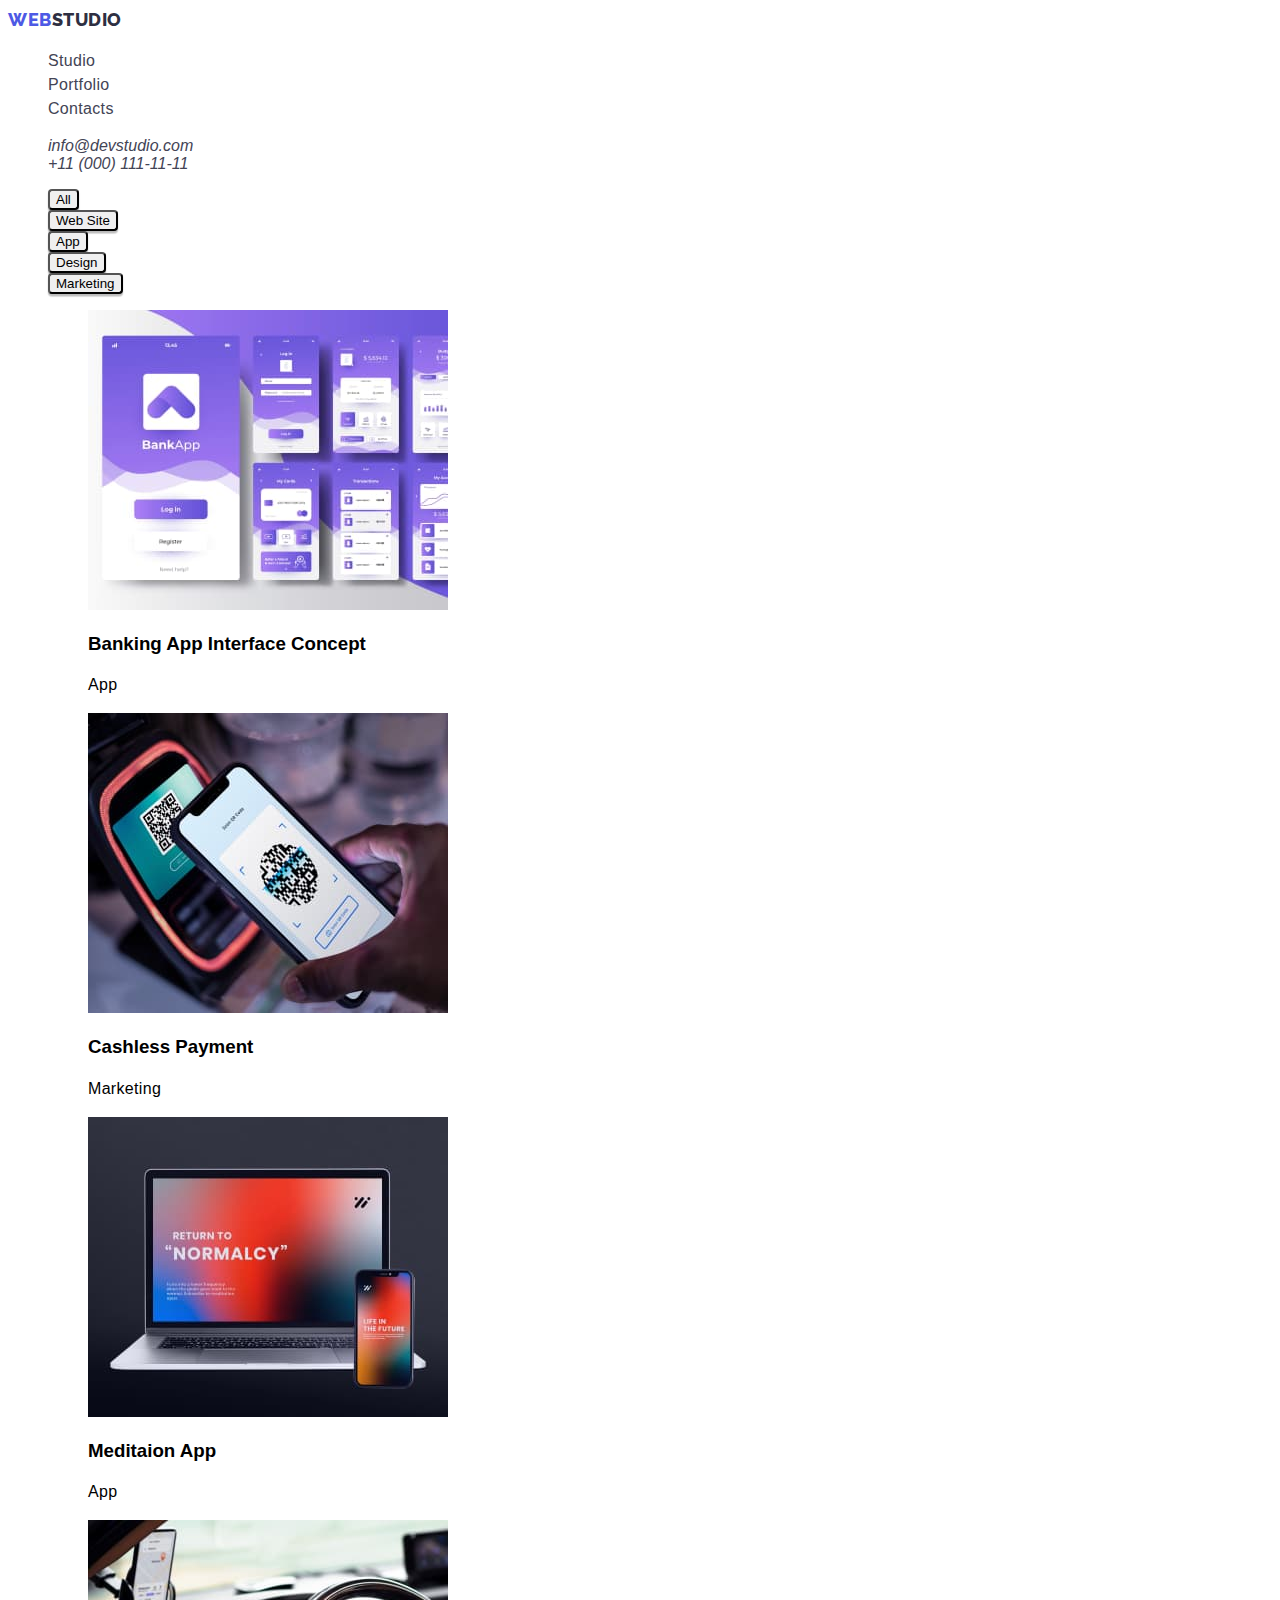
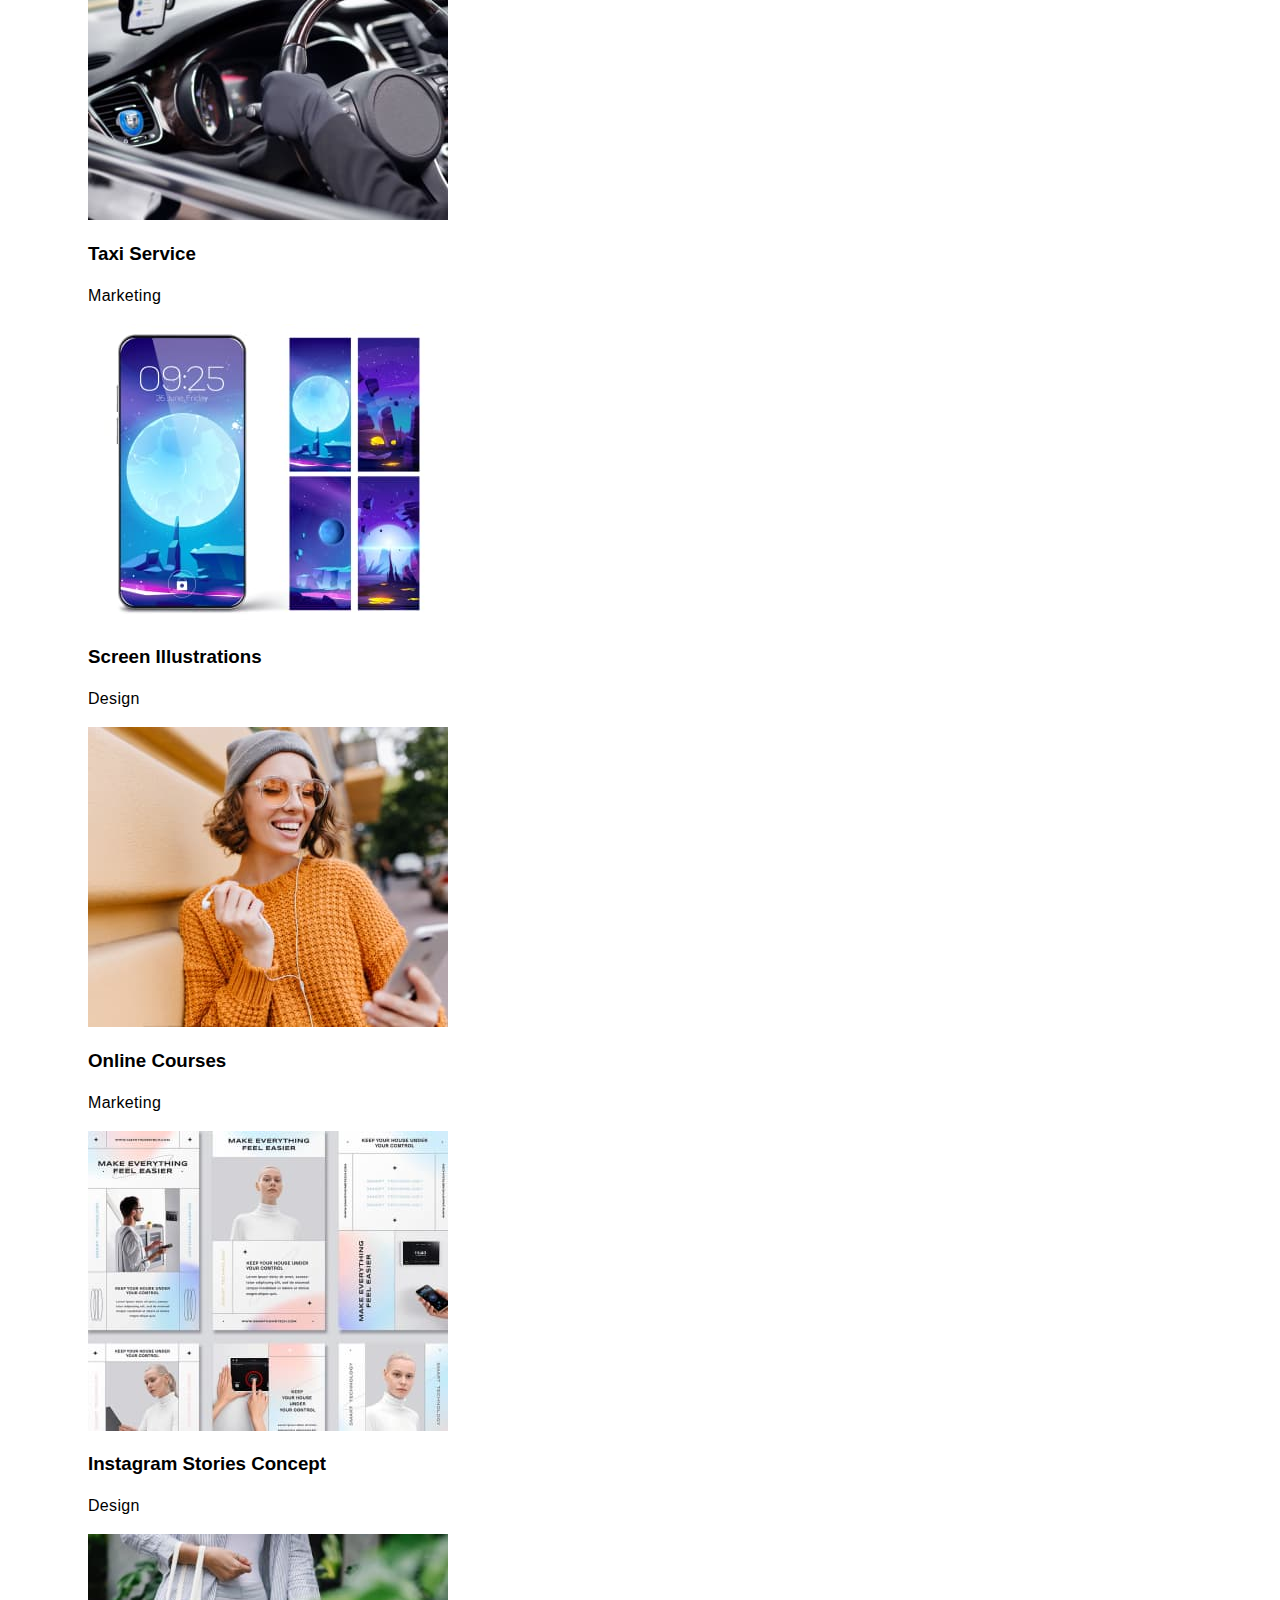
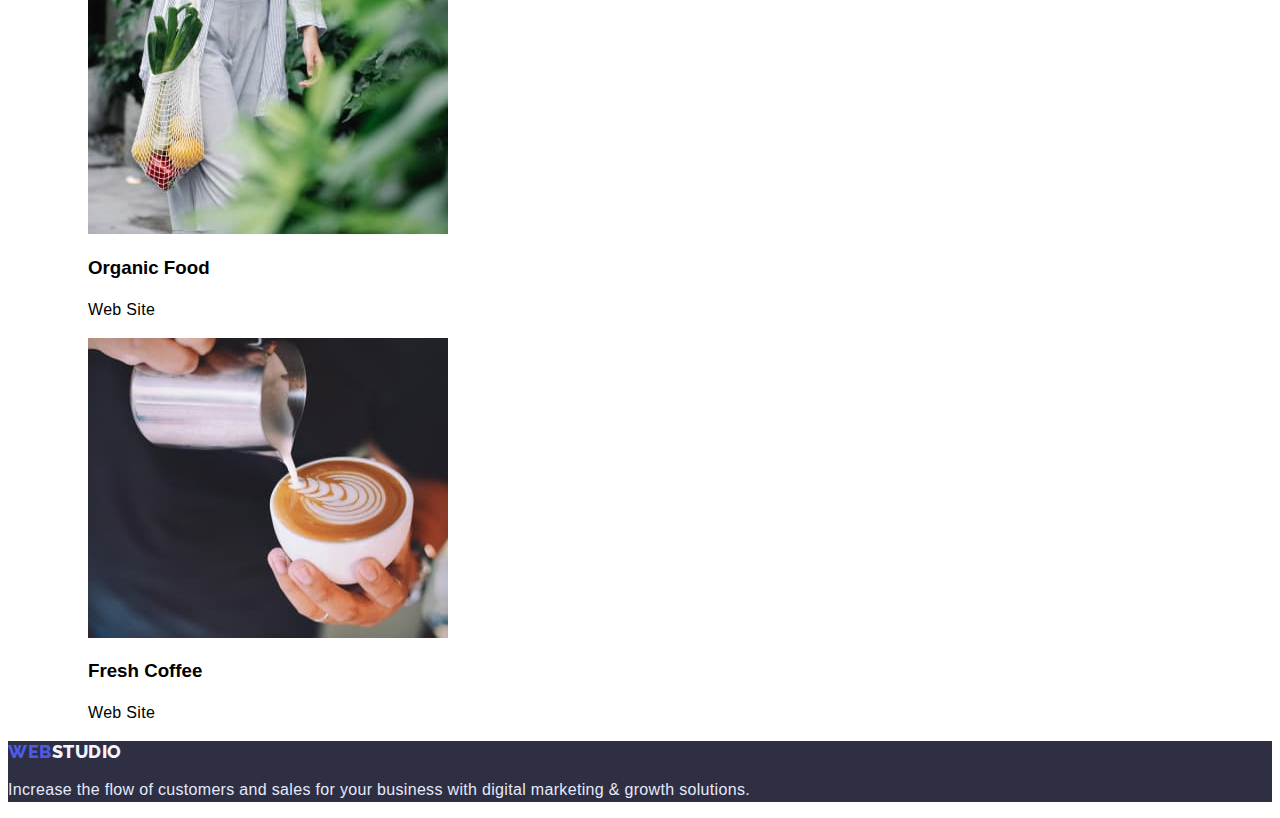
==== portfolio.html @ 7543c97e "css header+ footer (text)" ====
<!DOCTYPE html>
<html lang="en">
<head>
    <meta charset="UTF-8">
    <meta http-equiv="X-UA-Compatible" content="IE=edge">
    <meta name="viewport" content="width=device-width, initial-scale=1.0">
    <title>Portfolio</title>
    <link rel="stylesheet" href="./css/styles.css">
    <!--Fonts-->
    <link rel="preconnect" href="https://fonts.googleapis.com">
    <link rel="preconnect" href="https://fonts.gstatic.com" crossorigin>
    <link href="https://fonts.googleapis.com/css2?family=Raleway:wght@400;500;700;800;900&display=swap" rel="stylesheet">
</head>
<body>
    <!--Header-->
    <header class="header">
        <nav class="header-nav">
            <a href="./index.html" class="maintitle">WEB<span class="header-color">STUDIO</span></a>
            <ul class="header-pages">
                <li><a href="./index.html" class="header-page">Studio</a></li>
                <li><a href="./portfolio.html" class="header-page">Portfolio</a></li>
                <li><a href="" class="header-page">Contacts</a></li>
            </ul>
        </nav>
        <address class="header-contacts">
            <ul contacts-list>
                <li><a href="mailto:info@devstudio.com" class="contacts-item">info@devstudio.com</a></li>
                <li><a href="tel:+110001111111" class="contacts-item">+11 (000) 111-11-11</a></li>
            </ul>
        </address>
    </header>
    <!--Portfolio main page-->
    <main>
        <!--Categories list section-->
        <section class="categories-section">
            <h2 hidden>Categories</h2>
            <ul class="ctg-list">
                <li class="ctg-list-item"><button type="button" class="ctg-btn">All</button></li>
                <li class="ctg-list-item"><button type="button" class="ctg-btn">Web Site</button></li>
                <li class="ctg-list-item"><button type="button" class="ctg-btn">App</button></li>
                <li class="ctg-list-item"><button type="button" class="ctg-btn">Design</button></li>
                <li class="ctg-list-item"><button type="button" class="ctg-btn">Marketing</button></li>
            </ul>
        </section>
        <!--Catalog section-->
        <section class="ctl-section">
            <h2 hidden class="subtitle">List of cards in portfolio</h2>
            <ul class="ctl-list">
                <li class="ctl-item">
                    <ul class="ctl-wrapper-list">
                        <li class="ctl-wrapper">
                            <img src="./images/portfolio/img1.jpg" alt="Banking App Interface Concept" width="360" height="300">
                            <h3 class="ctl-title">Banking App Interface Concept</h3>
                            <p class="ctl-category">App</p>
                        </li>
                        <li class="ctl-wrapper">
                            <img src="./images/portfolio/img2.jpg" alt="Cashless Payment" width="360" height="300">
                            <h3 class="ctl-title">Cashless Payment</h3>
                            <p class="ctl-category">Marketing</p>
                        </li>
                        <li class="ctl-wrapper">
                            <img src="./images/portfolio/img3.jpg" alt="Meditaion App" width="360" height="300">
                            <h3 class="ctl-title">Meditaion App</h3>
                            <p class="ctl-category">App</p>
                        </li>
                    </ul>
                </li>
                <li class="ctl-item">
                    <ul class="ctl-wrapper-list">
                        <li class="ctl-wrapper">
                            <img src="./images/portfolio/img4.jpg" alt="Taxi Service" width="360" height="300">
                            <h3 class="ctl-title">Taxi Service</h3>
                            <p class="ctl-category">Marketing</p>
                        </li>
                        <li class="ctl-wrapper">
                            <img src="./images/portfolio/img5.jpg" alt="Screen Illustrations" width="360" height="300">
                            <h3 class="ctl-title">Screen Illustrations</h3>
                            <p class="ctl-category">Design</p>
                        </li>
                        <li class="ctl-wrapper">
                            <img src="./images/portfolio/img6.jpg" alt="Online Courses" width="360" height="300">
                            <h3 class="ctl-title">Online Courses</h3>
                            <p class="ctl-category">Marketing</p>
                        </li>
                    </ul>
                </li>
                <li class="ctl-item">
                    <ul class="ctl-wrapper-list">
                        <li class="ctl-wrapper">
                            <img src="./images/portfolio/img7.jpg" alt="Instagram Stories Concept" width="360" height="300">
                            <h3 class="ctl-title">Instagram Stories Concept</h3>
                            <p class="ctl-category">Design</p>
                        </li>
                        <li class="ctl-wrapper">
                            <img src="./images/portfolio/img8.jpg" alt="Organic Food" width="360" height="300">
                            <h3 class="ctl-title">Organic Food</h3>
                            <p class="ctl-category">Web Site</p>
                        </li>
                        <li class="ctl-wrapper">
                            <img src="./images/portfolio/img9.jpg" alt="Fresh Coffee" width="360" height="300">
                            <h3 class="ctl-title">Fresh Coffee</h3>
                            <p class="ctl-category">Web Site</p>
                        </li>
                    </ul>
                </li>
            </ul>
        </section>
    </main>
    <!--Footer-->
    <footer class="footer">
        <a href="./index.html" class="footer-title">WEB<span class="footer-color">STUDIO</span></a>
        <p class="footer-desc">Increase the flow of customers and sales for your business with digital marketing & growth solutions.</p>
    </footer>
</body>
</html>
---- css/styles.css ----
:root {
    /* Font */
    --main-font: 'Roboto', sans-serif;
    --title-font: 'Raleway', sans-serif;

    /* Text colors  */
    --text-navyblue: #2E2F42;
    --text-slate: #434455;
    --activate-iris: #4D5AE5;
    --pressed-ocean: #404BBF;
    --success-green-100: rgb(49, 208, 170);
    --success-green-75: rgb(49, 208, 170, 0.75);
    --success-green-50: rgb(49, 208, 170, 0.5);
    --success-green-10: rgba(49, 208, 170, 0.102);
    --light-slate: #8E8F99;
    --accent: #E7E9FC;
    --navyblue-modal: rgb(46, 47, 66, 0.4);


    /* Background colors */
    --bg-light-cloud: #F4F4FD;
    --bg-hero-gray: rgba(46, 47, 66, 0.7);
}

/* Base styles */
body{
font-family: var(--main-font);
}
ul{
    list-style: none;
}
p{
    font-size: 16px;
    line-height: 1.5;
    letter-spacing: 0.02em;
}
a{
    text-decoration: none;
    color: #434455;
}
a:hover,a:focus{
    color: #404BBF;
}
button{
    box-shadow: 0px 3px 1px rgba(0, 0, 0, 0.1), 0px 2px 1px rgba(0, 0, 0, 0.08), 0px 2px 2px rgba(0, 0, 0, 0.12);
    border-radius: 4px;
    
    cursor: pointer;
}
button:hover,button:focus{
    background: #404BBF;
}
/*Header*/
.header{

}
.header-nav {
    font-size: 16px;
    line-height: 1.5;
    letter-spacing: 0.02em;

    color: var(--text-navyblue);
}

.maintitle,.maintitle:hover, .maintitle:active {
    font-family: var(--title-font);
    font-weight: 800;
    font-size: 18px;
    line-height: calc(24 / 18);

    align-items: center;
    letter-spacing: 0.03em;

    color: var(--activate-iris);
}

.header-color {
    color: var(--text-navyblue);
}

.header-pages {
    font-weight: 500;
}

.header-page {}

.header-contacts {
    font-weight: 400;

    color: var(--text-slate);
}

.contacts-item {}
/*Footer*/
.footer {
    background-color: var(--text-navyblue);
}

.footer-title, .footer-title:hover, .footer-title:active {
    font-family: var(--title-font);
    font-weight: 800;
    font-size: 18px;
    line-height: calc(21 / 18);

    align-items: center;
    letter-spacing: 0.03em;

    color: var(--activate-iris)
}

.footer-color {
    color: var(--bg-light-cloud);
}

.footer-desc {
    color: var(--accent);
}
/*Portfolio*/
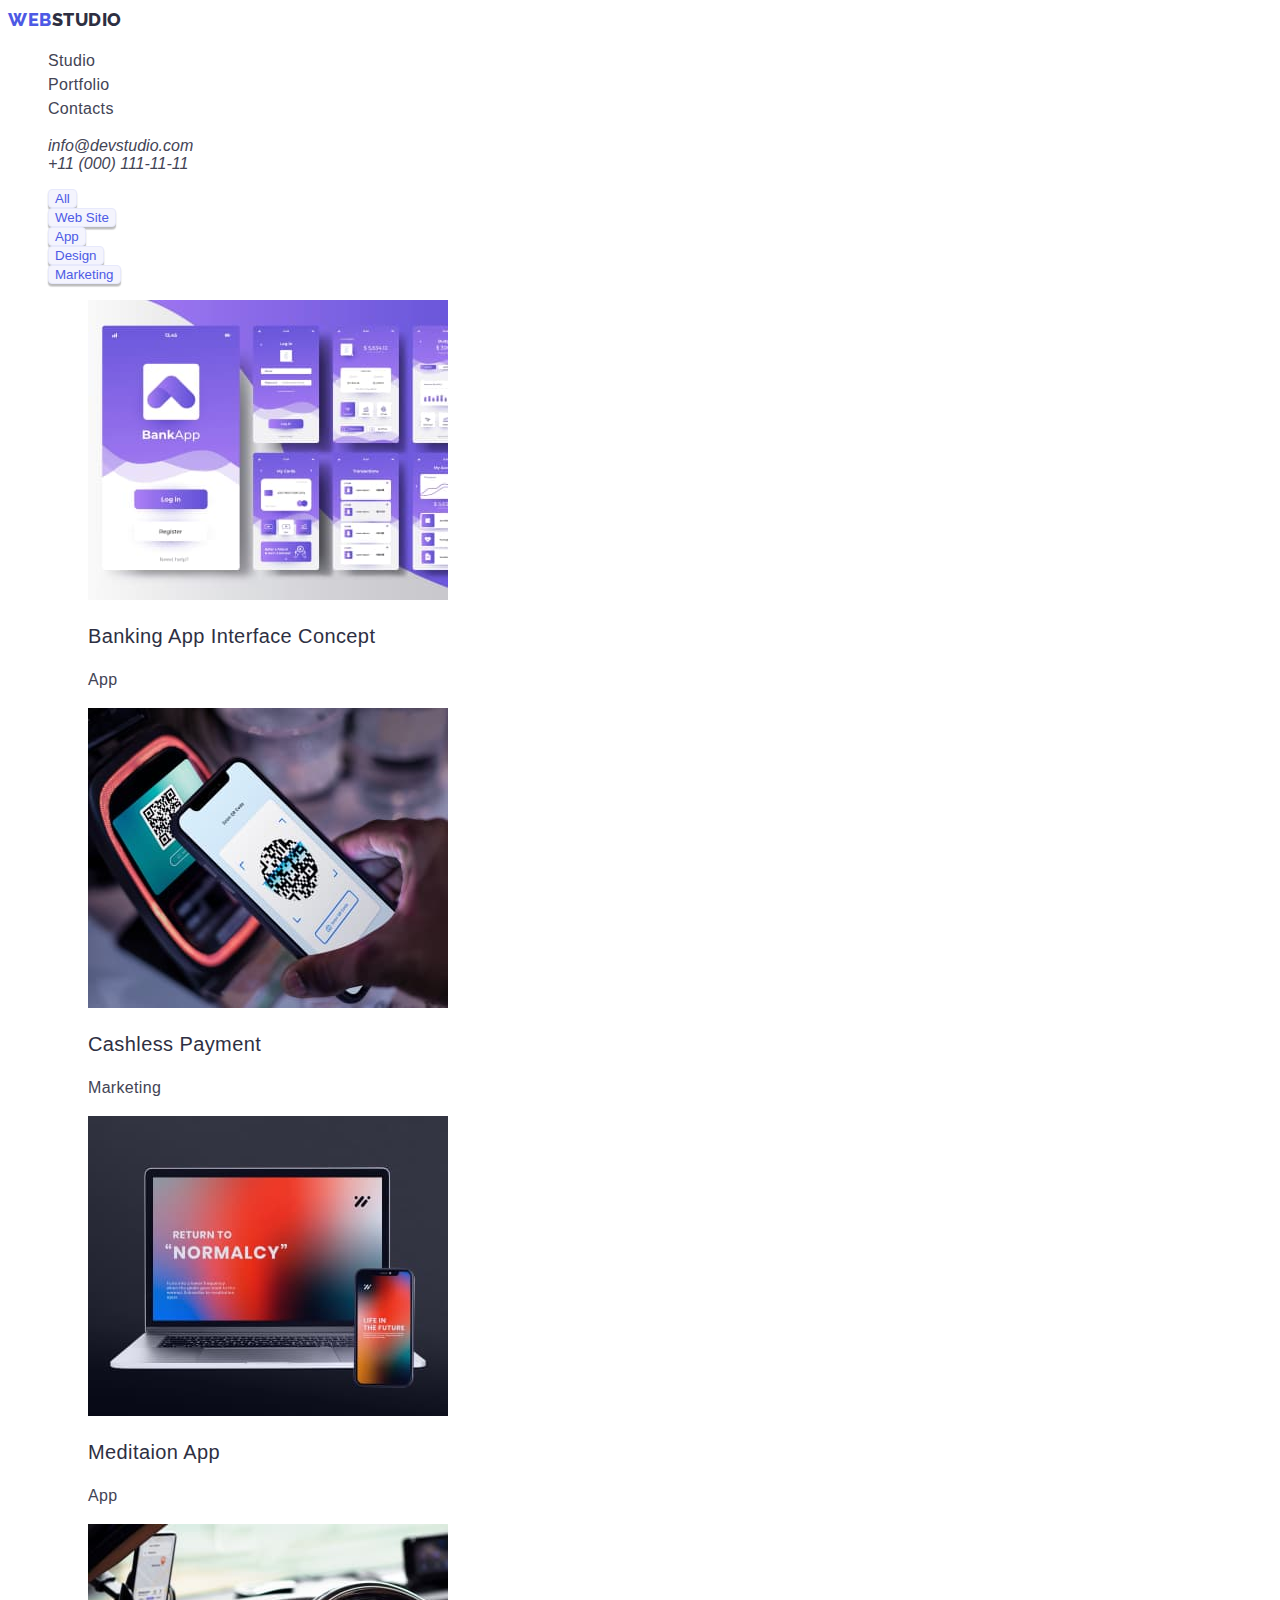
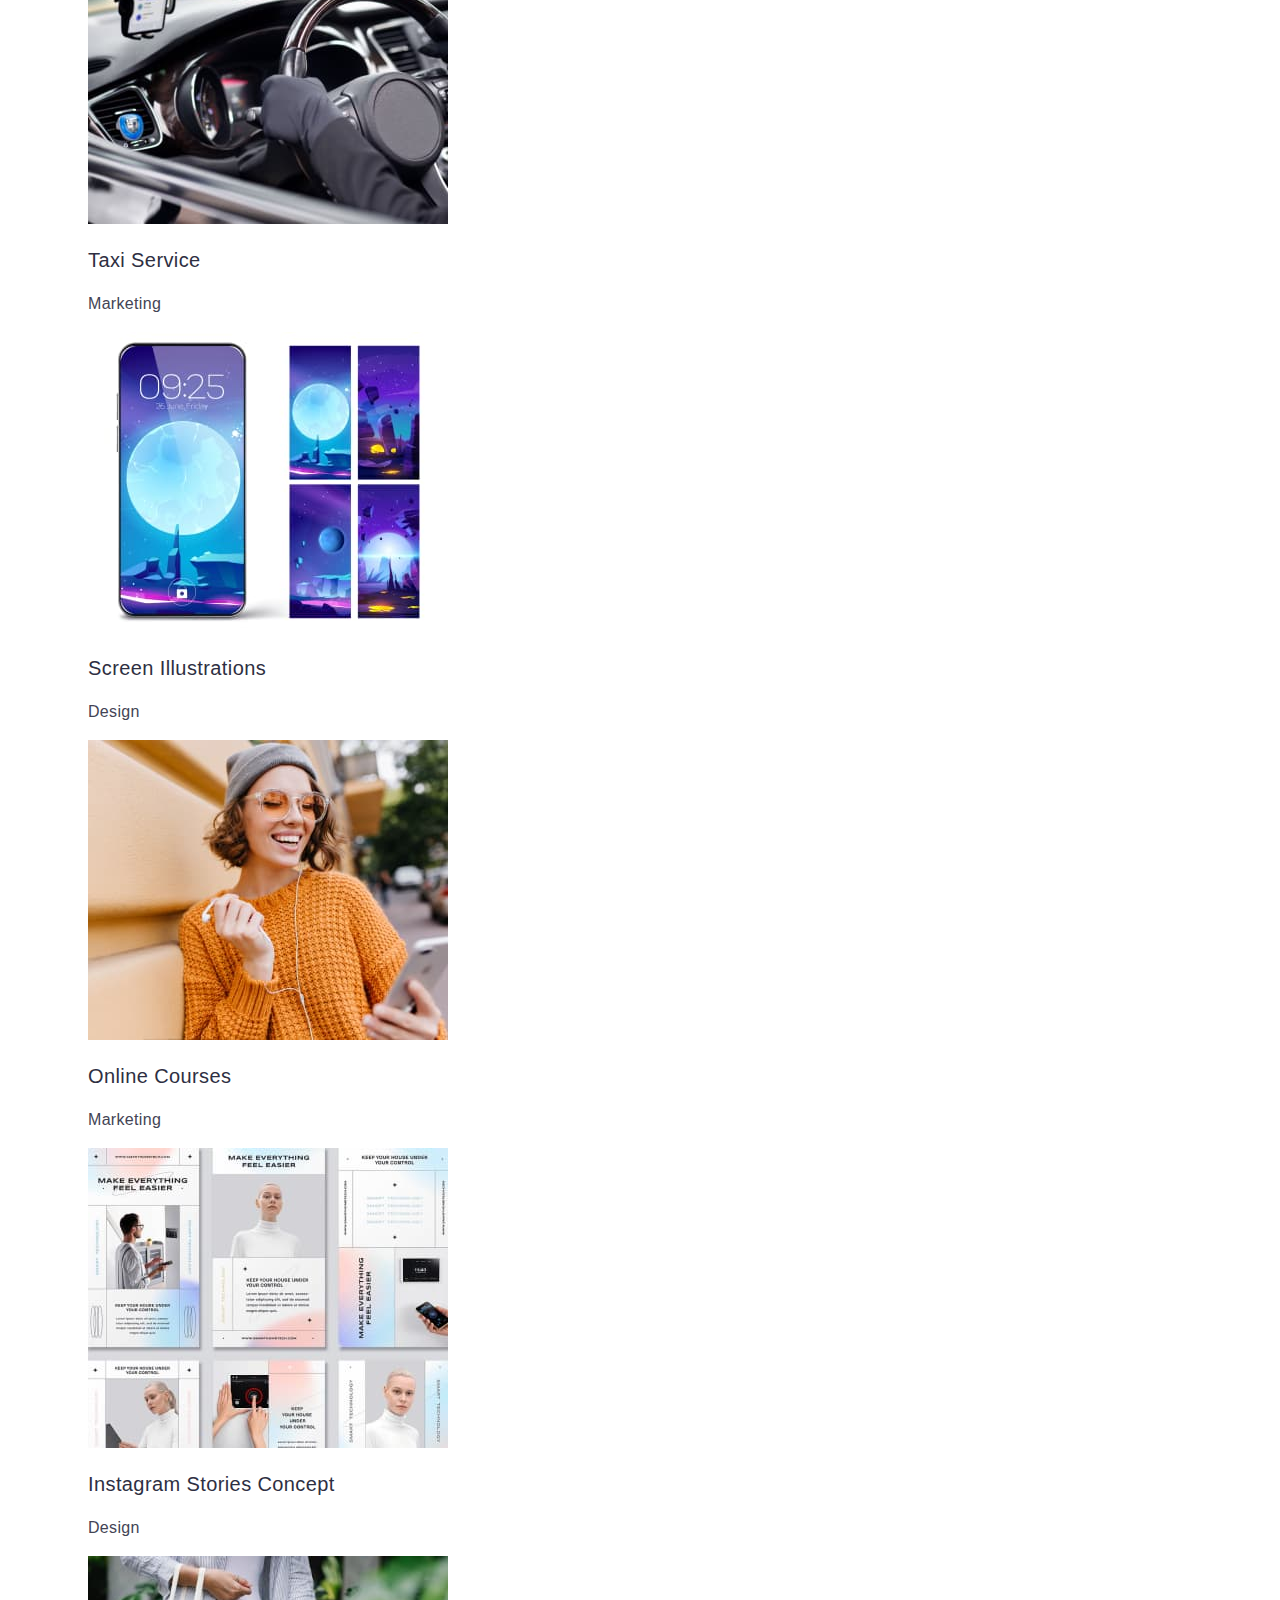
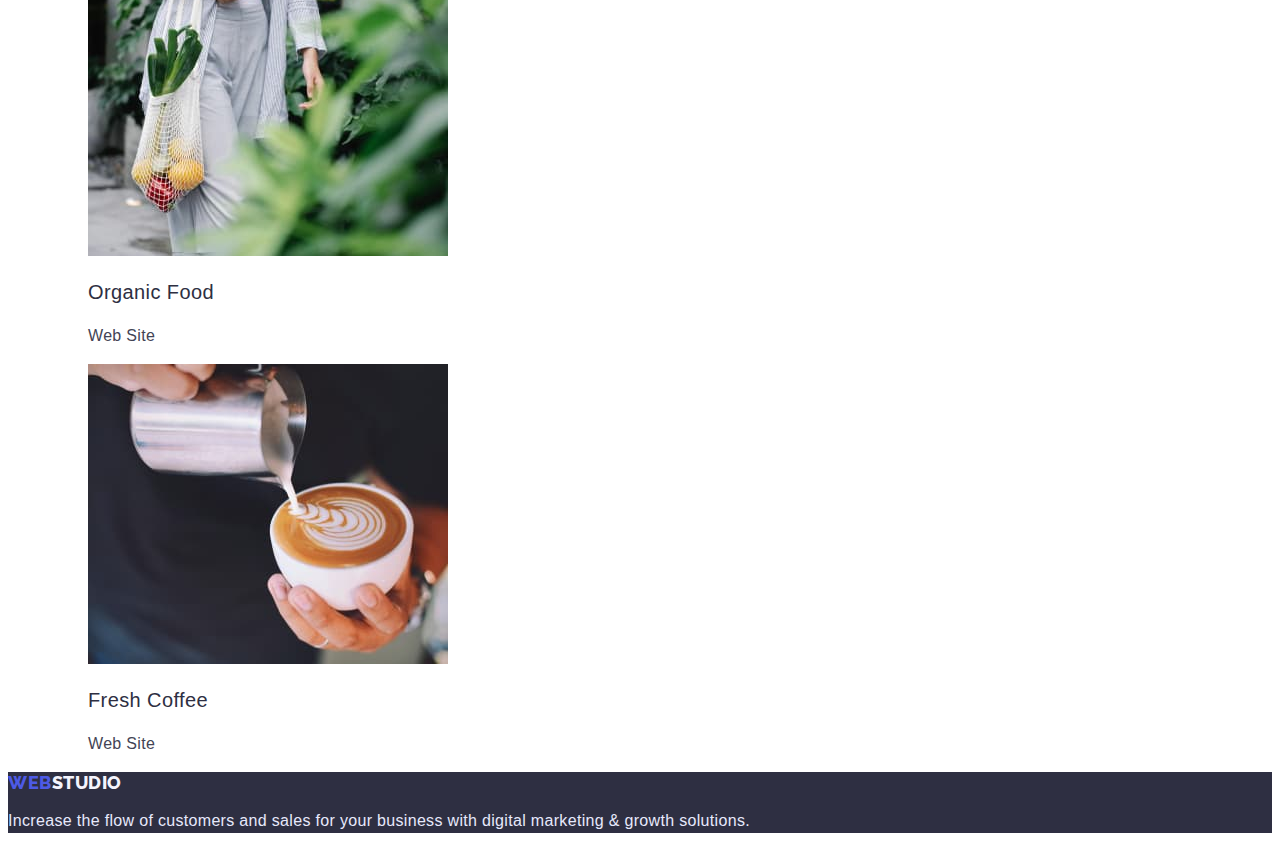
==== commit 3eeb1508: "ht2" ====
--- a/portfolio.html
+++ b/portfolio.html
@@ -23,7 +23,7 @@
             </ul>
         </nav>
         <address class="header-contacts">
-            <ul contacts-list>
+            <ul class="contacts-list">
                 <li><a href="mailto:info@devstudio.com" class="contacts-item">info@devstudio.com</a></li>
                 <li><a href="tel:+110001111111" class="contacts-item">+11 (000) 111-11-11</a></li>
             </ul>
--- a/css/styles.css
+++ b/css/styles.css
@@ -24,7 +24,8 @@
 
 /* Base styles */
 body{
-font-family: var(--main-font);
+    font-family: var(--main-font);
+    font-style: normal;
 }
 ul{
     list-style: none;
@@ -39,17 +40,19 @@
     color: #434455;
 }
 a:hover,a:focus{
-    color: #404BBF;
+    color: var(--pressed-ocean)
 }
 button{
     box-shadow: 0px 3px 1px rgba(0, 0, 0, 0.1), 0px 2px 1px rgba(0, 0, 0, 0.08), 0px 2px 2px rgba(0, 0, 0, 0.12);
     border-radius: 4px;
+    border-width: 0;
     
     cursor: pointer;
 }
 button:hover,button:focus{
-    background: #404BBF;
-}
+    background: var(--pressed-ocean);
+}
+
 /*Header*/
 .header{
 
@@ -89,8 +92,10 @@
 
     color: var(--text-slate);
 }
+.contacts-list {}
 
 .contacts-item {}
+
 /*Footer*/
 .footer {
     background-color: var(--text-navyblue);
@@ -115,4 +120,146 @@
 .footer-desc {
     color: var(--accent);
 }
-/*Portfolio*/+/*Portfolio*/
+/*Portfolio - Categories section*/
+.categories-section {}
+
+.ctg-list {}
+
+.ctg-list-item {}
+
+.ctg-btn {
+    background: var(--bg-light-cloud);
+    color: var(--activate-iris);
+    border: 1px solid var(--accent);
+}
+.ctg-btn:hover, .ctg-btn:active {
+    color: white;
+}
+
+/*Portfolio - Catalog section*/
+.ctl-section {}
+
+.subtitle {}
+
+.ctl-list {}
+
+.ctl-item {}
+
+.ctl-wrapper-list {}
+
+.ctl-wrapper {}
+
+.ctl-title {
+    font-weight: 500;
+    font-size: 20px;
+    line-height: 1.2;
+    letter-spacing: 0.02em;
+
+    color: var(--text-navyblue);
+}
+
+.ctl-category {
+    color: var(--text-slate);
+}
+
+/* Index HTML Main page*/
+
+/*Main page - Hero section*/
+.hero-section {
+    background-color: var(--text-navyblue);
+}
+
+.hero-title {
+    font-weight: 700;
+    font-size: 56px;
+    line-height: calc(60 / 56);
+    letter-spacing: 0.02em;
+
+    color: #FFFFFF;
+}
+
+.hero-btn {
+    background: var(--activate-iris);
+    box-shadow: 0px 4px 4px rgba(0, 0, 0, 0.15);
+
+    color: white;
+}
+.hero-btn:hover, .hero-btn:active{
+    background: var(--pressed-ocean);
+}
+/*Main page - Description section*/
+.desc-section {
+}
+
+.desc-title {}
+
+.desc-list {}
+
+.desc-list-item {}
+
+.desc-subtitle {
+    font-weight: 500;
+    font-size: 20px;
+    line-height: calc(24 / 20);
+    letter-spacing: 0.02em;
+
+    color: var(--text-navyblue);
+}
+
+.desc-desc {
+    color: var(--text-slate);
+}
+/*Main page - What to do section*/
+.to-do-section {
+}
+
+.to-do-title{
+    font-weight: 700;
+    font-size: 36px;
+    line-height: calc(40 / 36);
+    letter-spacing: 0.02em;
+
+    color: var(--text-navyblue);
+}
+
+.to-do-list {}
+
+.to-do-item {}
+/*Main page - Team section*/
+.team-section {
+    background-color: var(--bg-light-cloud);
+}
+
+.team-title {
+    font-weight: 700;
+    font-size: 36px;
+    line-height: calc(40 / 36);
+    letter-spacing: 0.02em;
+
+    color: var(--text-navyblue);
+}
+
+.team-list {}
+
+.team-list-item {}
+
+.team-photo {}
+
+.team-fullname {
+    font-weight: 500;
+    font-size: 20px;
+    line-height: 1.2;
+    letter-spacing: 0.02em;
+
+    color: var(--text-navyblue);
+}
+
+.team-position {
+    font-weight: 400;
+    font-size: 16px;
+    line-height: 1.5;
+    letter-spacing: 0.02em;
+
+    color: var(--text-slate);
+}
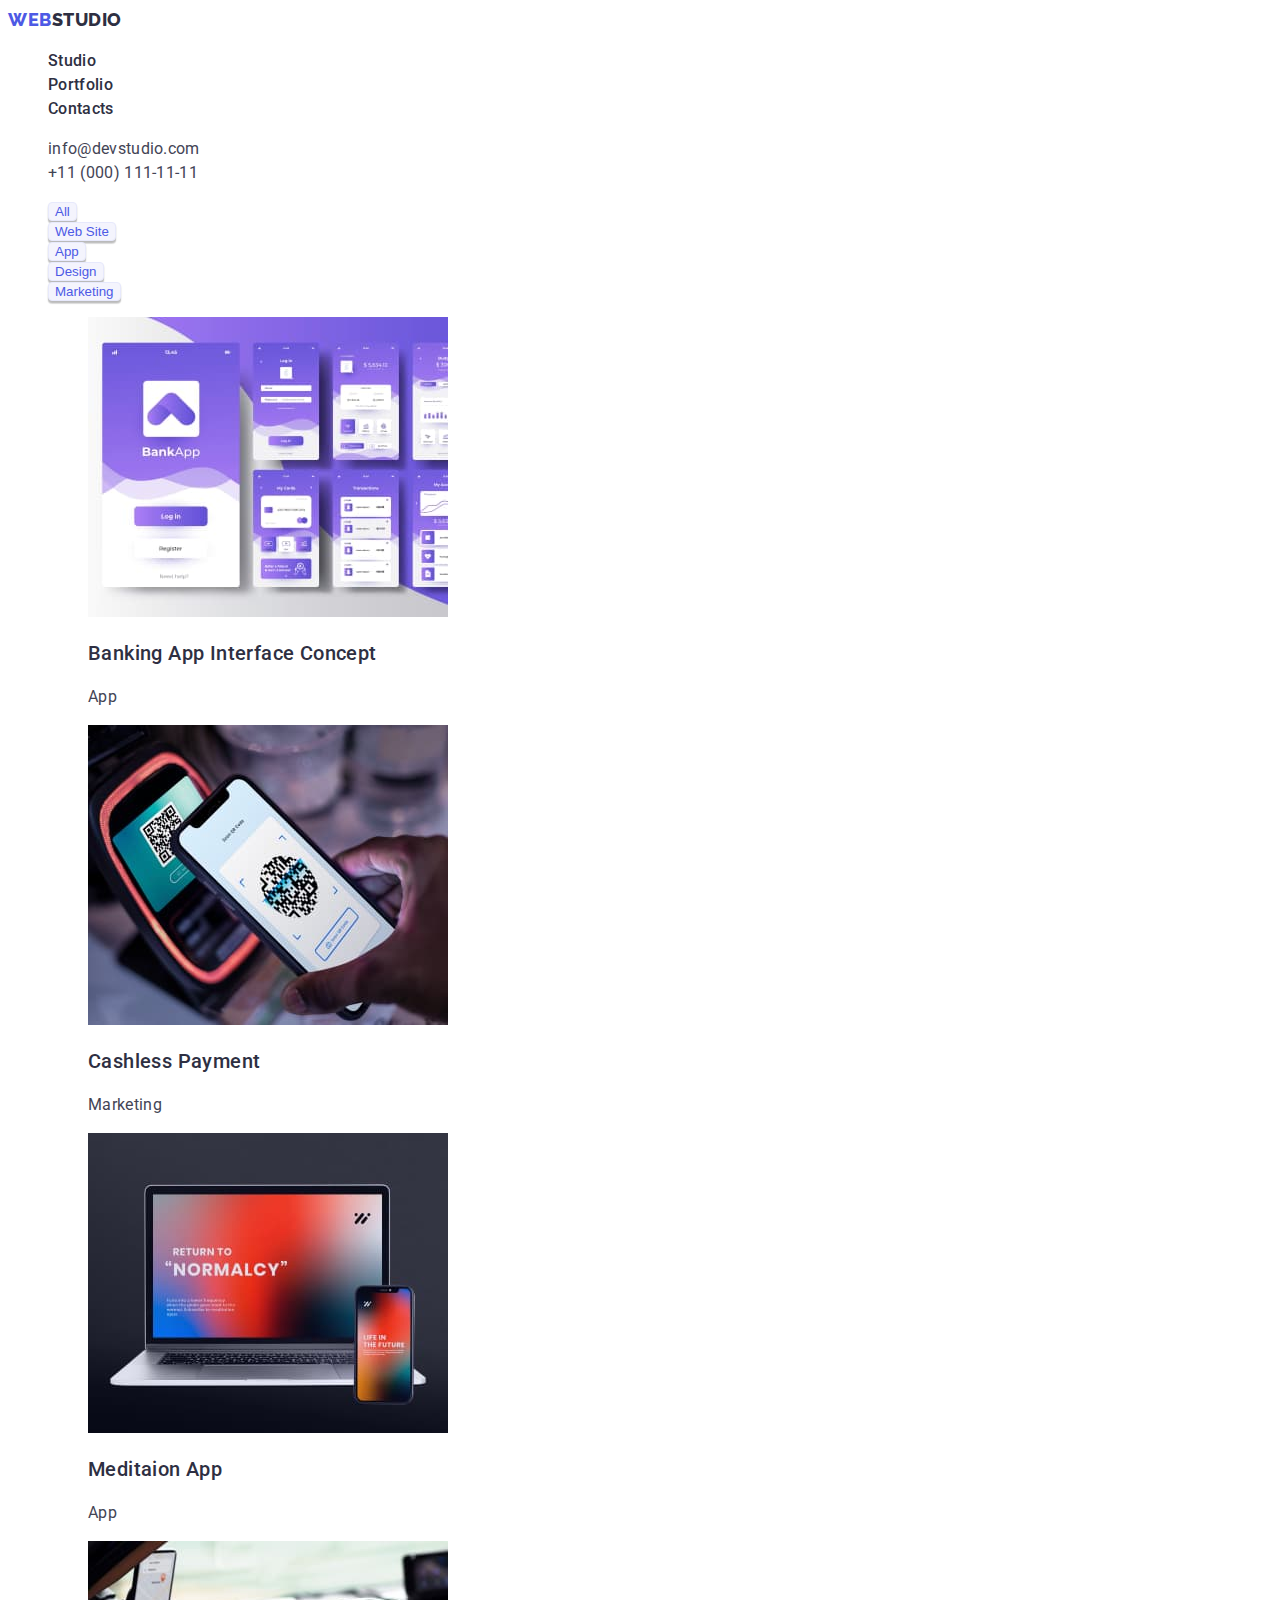
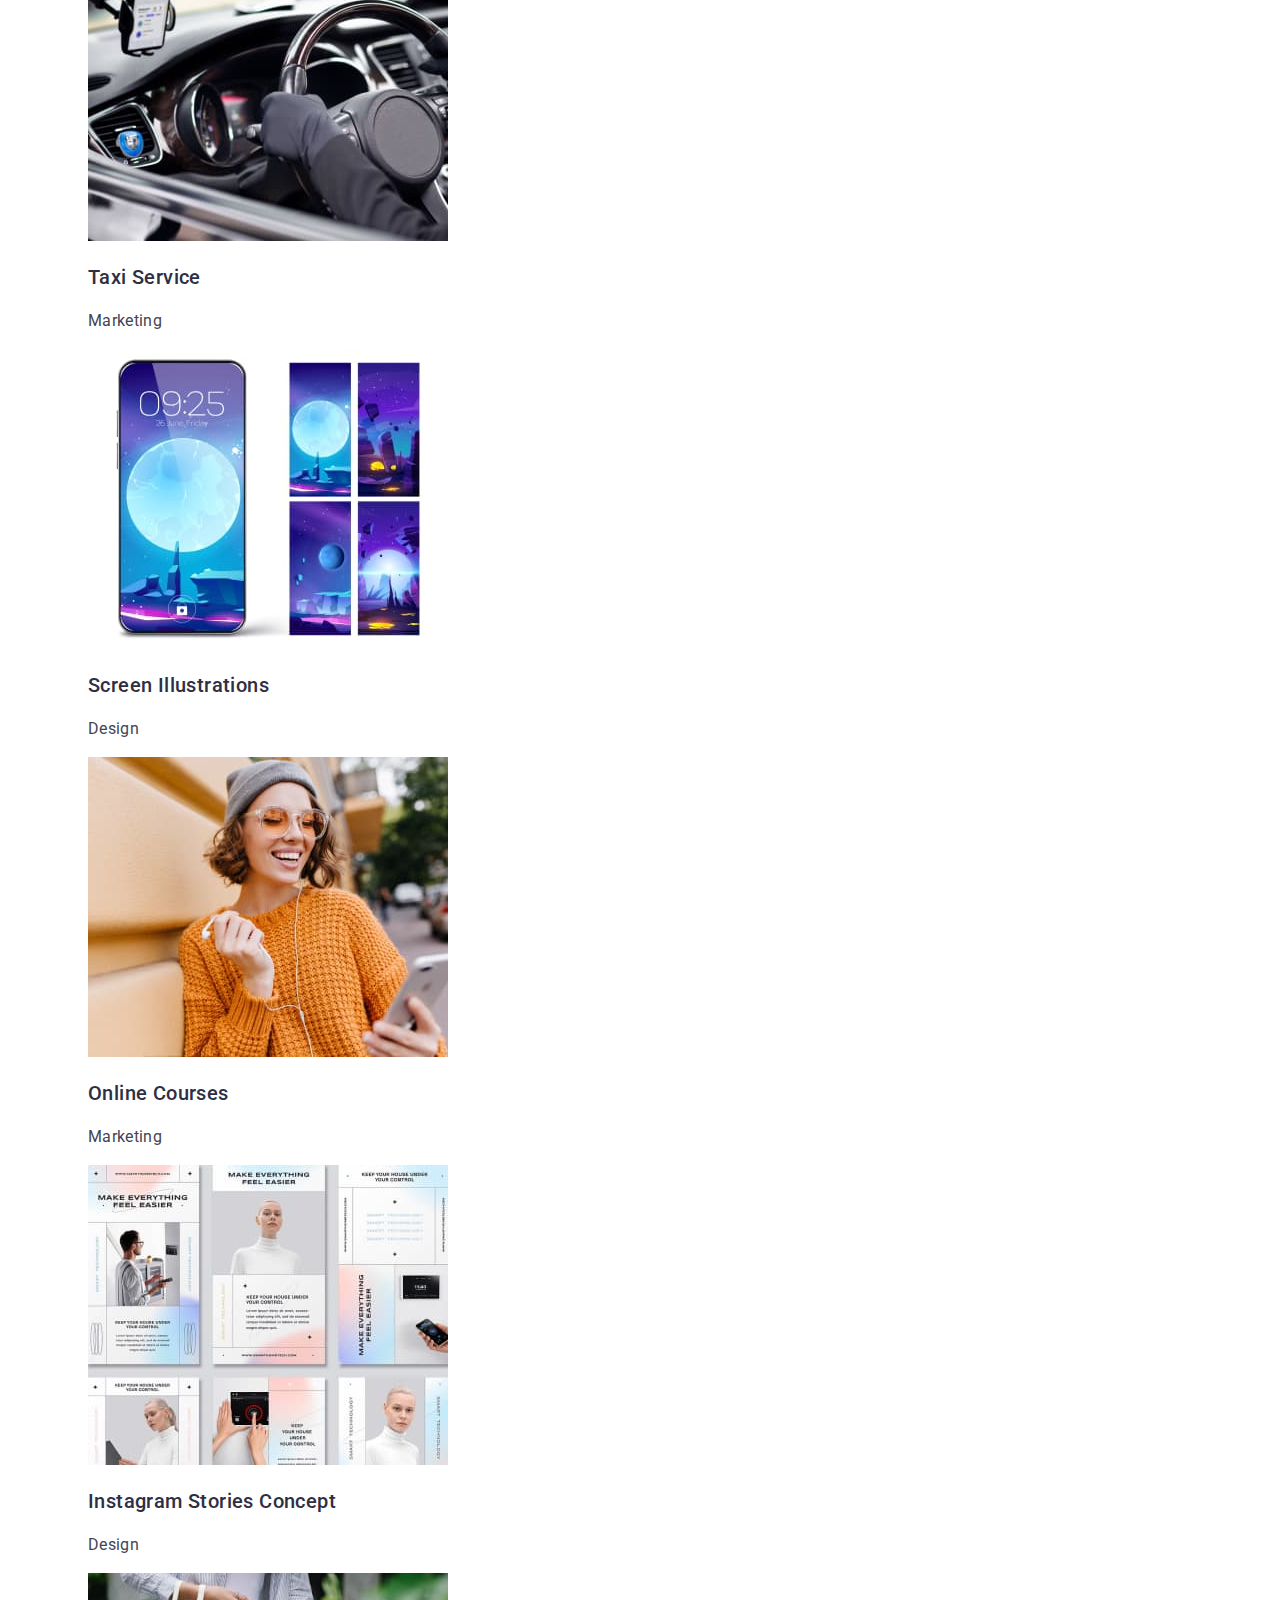
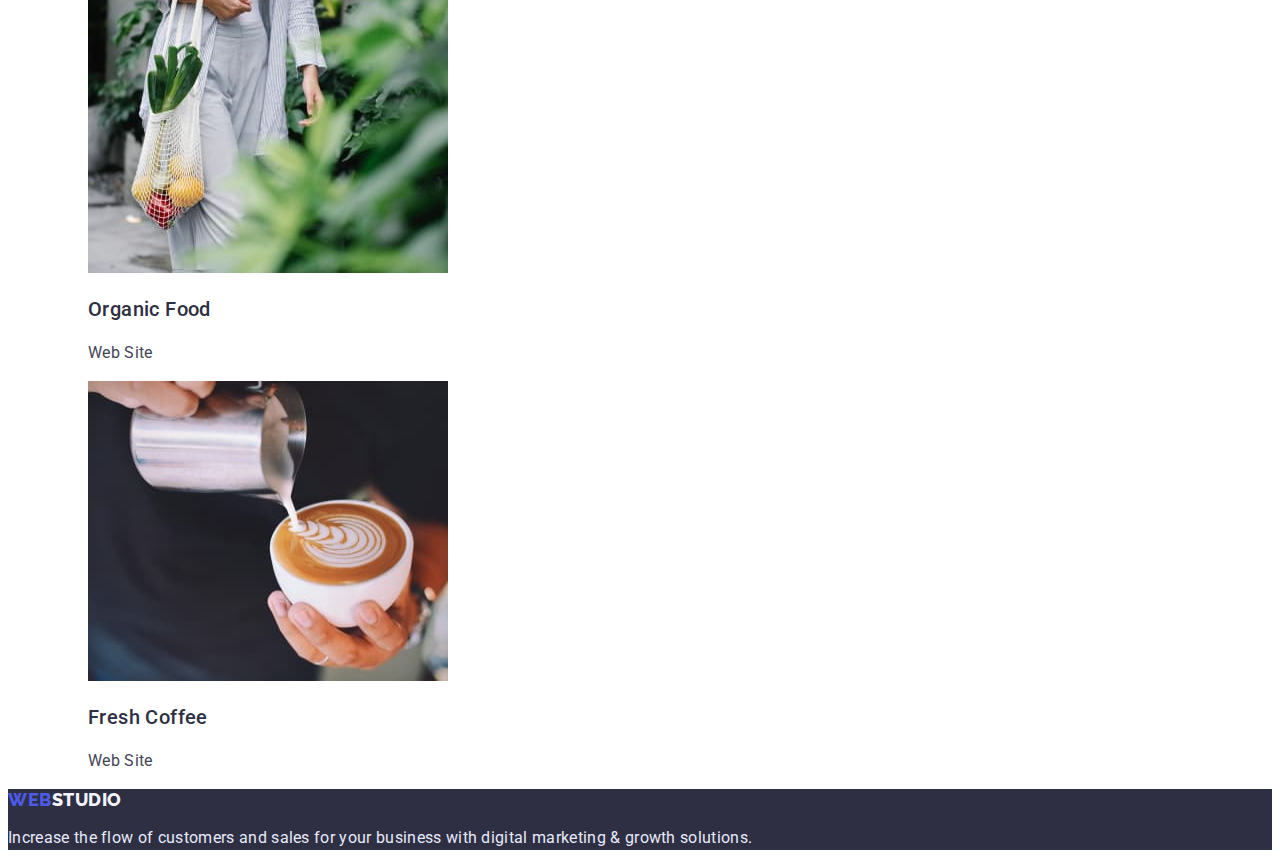
==== commit 00db009e: "updated fonts, classes + css" ====
--- a/portfolio.html
+++ b/portfolio.html
@@ -9,23 +9,25 @@
     <!--Fonts-->
     <link rel="preconnect" href="https://fonts.googleapis.com">
     <link rel="preconnect" href="https://fonts.gstatic.com" crossorigin>
-    <link href="https://fonts.googleapis.com/css2?family=Raleway:wght@400;500;700;800;900&display=swap" rel="stylesheet">
+    <link href="https://fonts.googleapis.com/css2?family=Roboto:wght@400;500;700;900&display=swap" rel="stylesheet">
+
+    <link href="https://fonts.googleapis.com/css2?family=Raleway:wght@800&display=swap" rel="stylesheet">
 </head>
 <body>
     <!--Header-->
     <header class="header">
         <nav class="header-nav">
-            <a href="./index.html" class="maintitle">WEB<span class="header-color">STUDIO</span></a>
+            <a href="./index.html" class="logo">WEB<span class="logo-second-part">STUDIO</span></a>
             <ul class="header-pages">
-                <li><a href="./index.html" class="header-page">Studio</a></li>
-                <li><a href="./portfolio.html" class="header-page">Portfolio</a></li>
-                <li><a href="" class="header-page">Contacts</a></li>
+                <li><a href="./index.html" class="now-link">Studio</a></li>
+                <li><a href="./portfolio.html" class="now-link">Portfolio</a></li>
+                <li><a href="" class="now-link">Contacts</a></li>
             </ul>
         </nav>
         <address class="header-contacts">
             <ul class="contacts-list">
-                <li><a href="mailto:info@devstudio.com" class="contacts-item">info@devstudio.com</a></li>
-                <li><a href="tel:+110001111111" class="contacts-item">+11 (000) 111-11-11</a></li>
+                <li><a href="mailto:info@devstudio.com" class="contacts-link">info@devstudio.com</a></li>
+                <li><a href="tel:+110001111111" class="contacts-link">+11 (000) 111-11-11</a></li>
             </ul>
         </address>
     </header>
--- a/css/styles.css
+++ b/css/styles.css
@@ -4,6 +4,7 @@
     --title-font: 'Raleway', sans-serif;
 
     /* Text colors  */
+    --white-color: #ffffff;
     --text-navyblue: #2E2F42;
     --text-slate: #434455;
     --activate-iris: #4D5AE5;
@@ -25,19 +26,18 @@
 /* Base styles */
 body{
     font-family: var(--main-font);
-    font-style: normal;
+    background-color: var(--white-color);
+    font-size: 16px;
 }
 ul{
     list-style: none;
 }
 p{
-    font-size: 16px;
     line-height: 1.5;
     letter-spacing: 0.02em;
 }
 a{
     text-decoration: none;
-    color: #434455;
 }
 a:hover,a:focus{
     color: var(--pressed-ocean)
@@ -58,14 +58,13 @@
 
 }
 .header-nav {
-    font-size: 16px;
-    line-height: 1.5;
-    letter-spacing: 0.02em;
-
-    color: var(--text-navyblue);
-}
-
-.maintitle,.maintitle:hover, .maintitle:active {
+    line-height: 1.5;
+    letter-spacing: 0.02em;
+
+    color: var(--text-navyblue);
+}
+
+.logo{
     font-family: var(--title-font);
     font-weight: 800;
     font-size: 18px;
@@ -77,24 +76,33 @@
     color: var(--activate-iris);
 }
 
-.header-color {
-    color: var(--text-navyblue);
-}
-
-.header-pages {
-    font-weight: 500;
-}
-
-.header-page {}
-
-.header-contacts {
-    font-weight: 400;
-
-    color: var(--text-slate);
-}
+.logo-second-part {
+    color: var(--text-navyblue);
+}
+
+.now-link {
+    font-weight: 500;
+    line-height: 1.5;
+    letter-spacing: 0.02em;
+
+    /* NAVY BLUE */
+
+    color: var(--text-navyblue);
+}
+
+.header-contacts {}
+
 .contacts-list {}
 
-.contacts-item {}
+.contacts-link {
+    font-style: normal;
+    line-height: 1.5;
+    letter-spacing: 0.02em;
+
+    /* SLATE */
+
+    color: var(--text-slate);
+}
 
 /*Footer*/
 .footer {
@@ -171,19 +179,18 @@
 }
 
 .hero-title {
-    font-weight: 700;
     font-size: 56px;
     line-height: calc(60 / 56);
     letter-spacing: 0.02em;
 
-    color: #FFFFFF;
+    color: var(--white-color);
 }
 
 .hero-btn {
     background: var(--activate-iris);
     box-shadow: 0px 4px 4px rgba(0, 0, 0, 0.15);
 
-    color: white;
+    color: var(--white-color);
 }
 .hero-btn:hover, .hero-btn:active{
     background: var(--pressed-ocean);
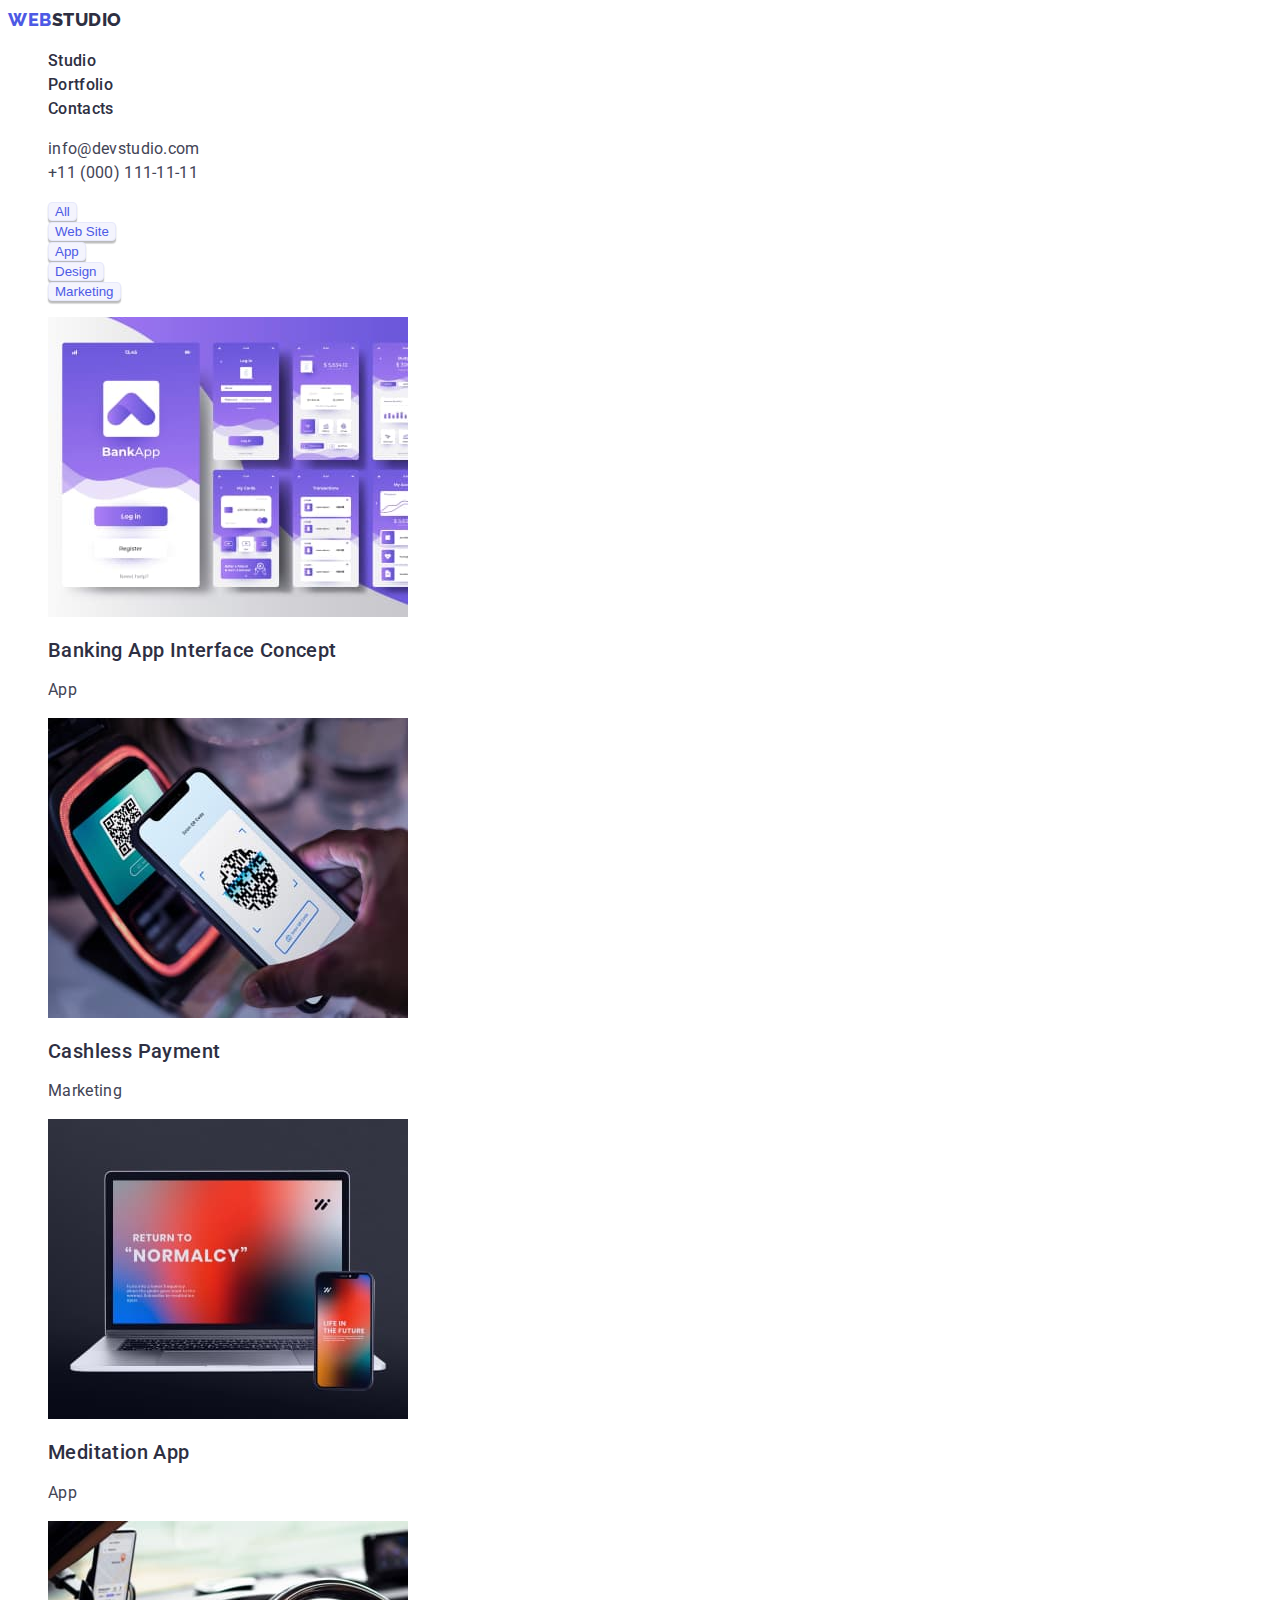
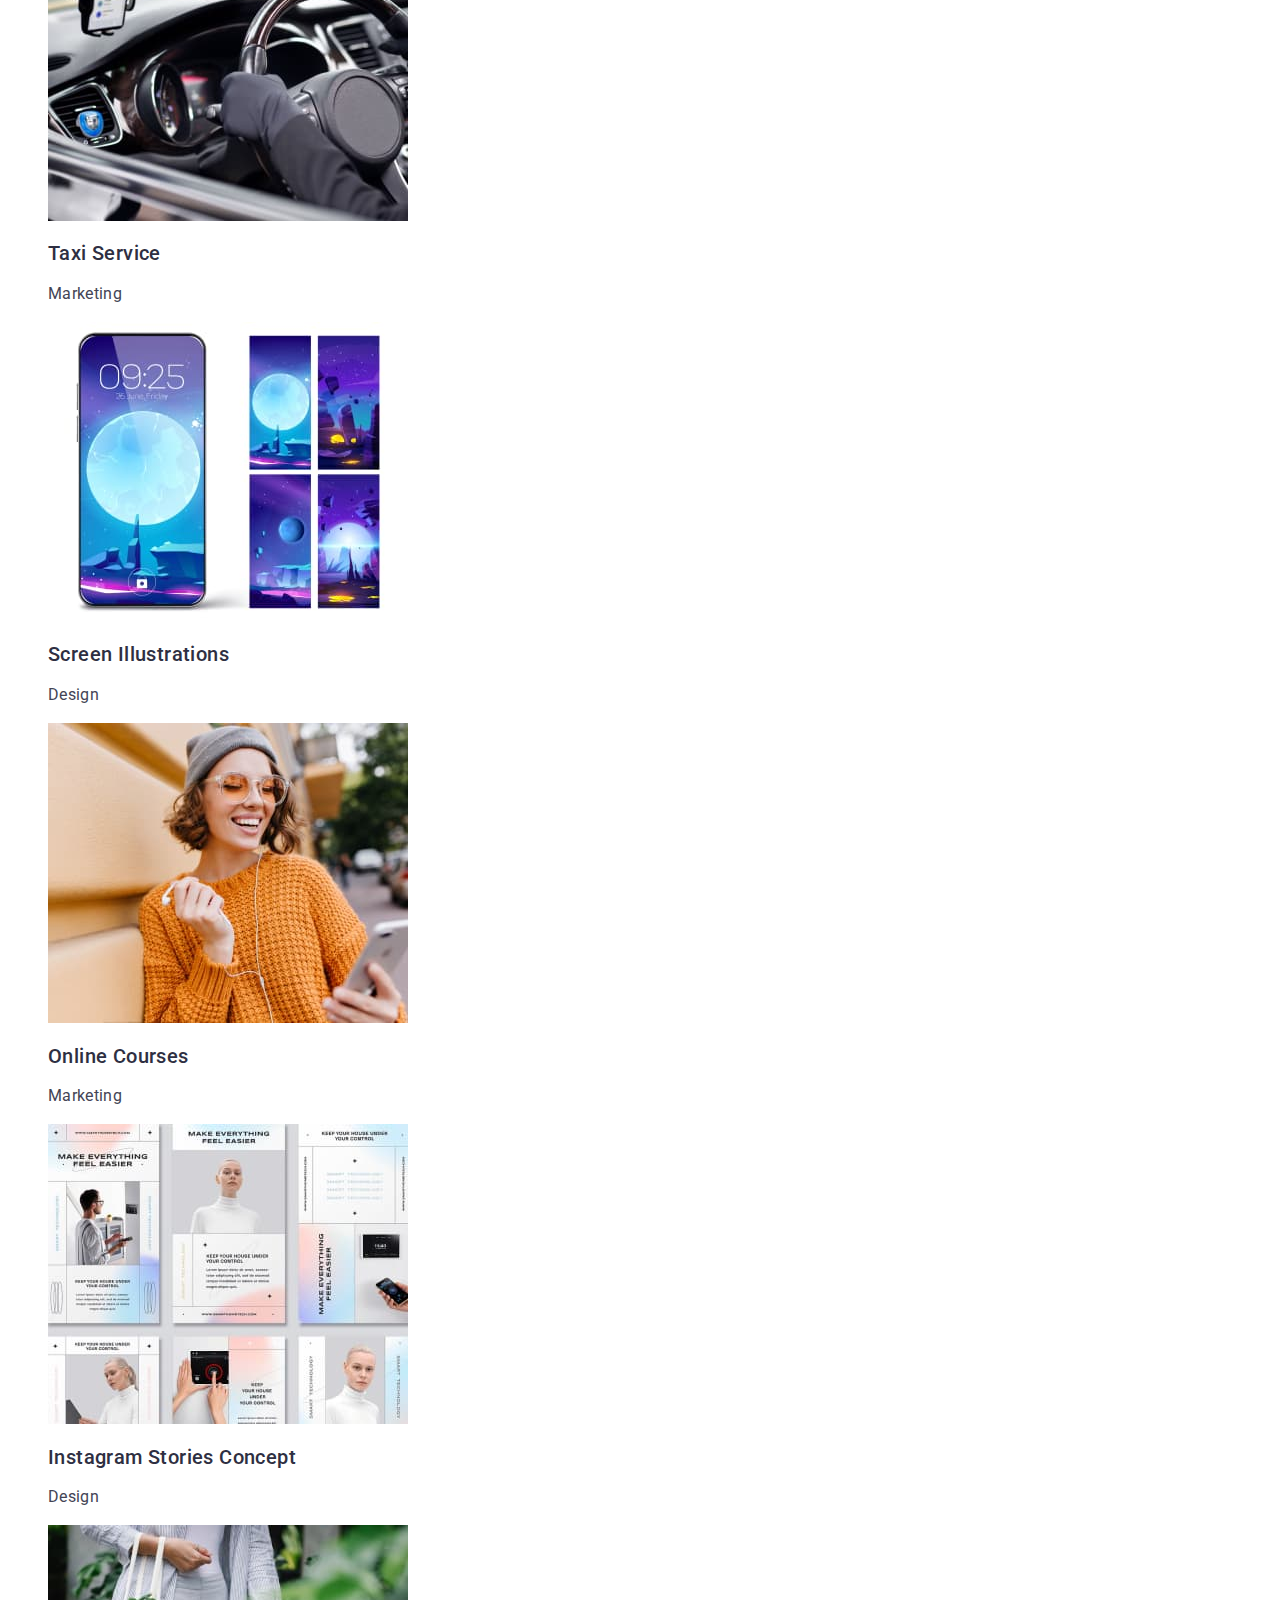
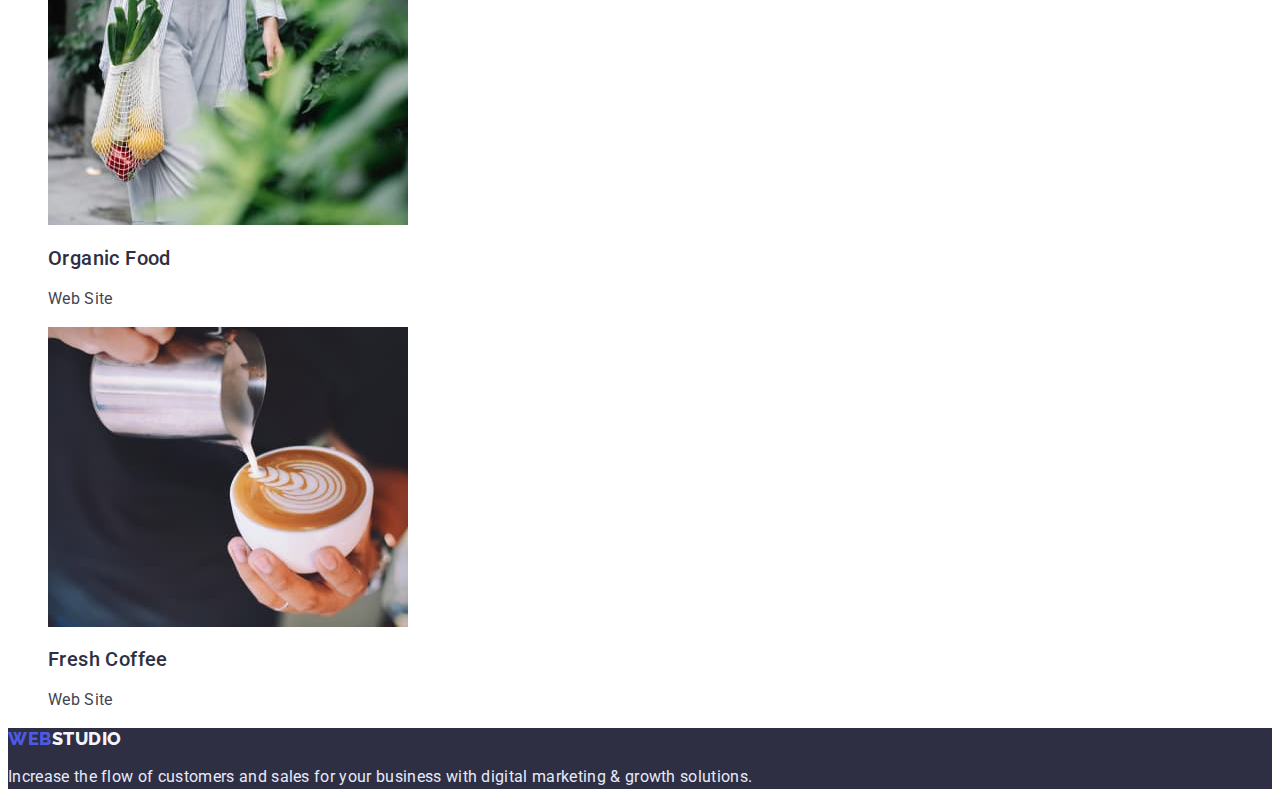
==== commit 1394234b: "updated version" ====
--- a/portfolio.html
+++ b/portfolio.html
@@ -19,9 +19,9 @@
         <nav class="header-nav">
             <a href="./index.html" class="logo">WEB<span class="logo-second-part">STUDIO</span></a>
             <ul class="header-pages">
-                <li><a href="./index.html" class="now-link">Studio</a></li>
-                <li><a href="./portfolio.html" class="now-link">Portfolio</a></li>
-                <li><a href="" class="now-link">Contacts</a></li>
+                <li><a href="./index.html" class="nav-link">Studio</a></li>
+                <li><a href="./portfolio.html" class="nav-link">Portfolio</a></li>
+                <li><a href="" class="nav-link">Contacts</a></li>
             </ul>
         </nav>
         <address class="header-contacts">
@@ -35,7 +35,7 @@
     <main>
         <!--Categories list section-->
         <section class="categories-section">
-            <h2 hidden>Categories</h2>
+            <h1 hidden>Categories</h1>
             <ul class="ctg-list">
                 <li class="ctg-list-item"><button type="button" class="ctg-btn">All</button></li>
                 <li class="ctg-list-item"><button type="button" class="ctg-btn">Web Site</button></li>
@@ -43,75 +43,60 @@
                 <li class="ctg-list-item"><button type="button" class="ctg-btn">Design</button></li>
                 <li class="ctg-list-item"><button type="button" class="ctg-btn">Marketing</button></li>
             </ul>
-        </section>
-        <!--Catalog section-->
-        <section class="ctl-section">
-            <h2 hidden class="subtitle">List of cards in portfolio</h2>
-            <ul class="ctl-list">
-                <li class="ctl-item">
-                    <ul class="ctl-wrapper-list">
-                        <li class="ctl-wrapper">
-                            <img src="./images/portfolio/img1.jpg" alt="Banking App Interface Concept" width="360" height="300">
-                            <h3 class="ctl-title">Banking App Interface Concept</h3>
-                            <p class="ctl-category">App</p>
-                        </li>
-                        <li class="ctl-wrapper">
-                            <img src="./images/portfolio/img2.jpg" alt="Cashless Payment" width="360" height="300">
-                            <h3 class="ctl-title">Cashless Payment</h3>
-                            <p class="ctl-category">Marketing</p>
-                        </li>
-                        <li class="ctl-wrapper">
-                            <img src="./images/portfolio/img3.jpg" alt="Meditaion App" width="360" height="300">
-                            <h3 class="ctl-title">Meditaion App</h3>
-                            <p class="ctl-category">App</p>
-                        </li>
-                    </ul>
+
+            <ul class="list">
+                <li class="list-item">
+                    <img src="./images/portfolio/img1.jpg" alt="Banking App Interface Concept" width="360" height="300" class="image">
+                    <h2 class="section-subtitle">Banking App Interface Concept</h2>
+                    <p class="section-desc">App</p>
                 </li>
-                <li class="ctl-item">
-                    <ul class="ctl-wrapper-list">
-                        <li class="ctl-wrapper">
-                            <img src="./images/portfolio/img4.jpg" alt="Taxi Service" width="360" height="300">
-                            <h3 class="ctl-title">Taxi Service</h3>
-                            <p class="ctl-category">Marketing</p>
-                        </li>
-                        <li class="ctl-wrapper">
-                            <img src="./images/portfolio/img5.jpg" alt="Screen Illustrations" width="360" height="300">
-                            <h3 class="ctl-title">Screen Illustrations</h3>
-                            <p class="ctl-category">Design</p>
-                        </li>
-                        <li class="ctl-wrapper">
-                            <img src="./images/portfolio/img6.jpg" alt="Online Courses" width="360" height="300">
-                            <h3 class="ctl-title">Online Courses</h3>
-                            <p class="ctl-category">Marketing</p>
-                        </li>
-                    </ul>
+                <li class="list-item">
+                    <img src="./images/portfolio/img2.jpg" alt="Cashless Payment" width="360" height="300" class="image">
+                    <h2 class="section-subtitle">Cashless Payment</h2>
+                    <p class="section-desc">Marketing</p>
                 </li>
-                <li class="ctl-item">
-                    <ul class="ctl-wrapper-list">
-                        <li class="ctl-wrapper">
-                            <img src="./images/portfolio/img7.jpg" alt="Instagram Stories Concept" width="360" height="300">
-                            <h3 class="ctl-title">Instagram Stories Concept</h3>
-                            <p class="ctl-category">Design</p>
-                        </li>
-                        <li class="ctl-wrapper">
-                            <img src="./images/portfolio/img8.jpg" alt="Organic Food" width="360" height="300">
-                            <h3 class="ctl-title">Organic Food</h3>
-                            <p class="ctl-category">Web Site</p>
-                        </li>
-                        <li class="ctl-wrapper">
-                            <img src="./images/portfolio/img9.jpg" alt="Fresh Coffee" width="360" height="300">
-                            <h3 class="ctl-title">Fresh Coffee</h3>
-                            <p class="ctl-category">Web Site</p>
-                        </li>
-                    </ul>
+                <li class="list-item">
+                    <img src="./images/portfolio/img3.jpg" alt="Meditation App" width="360" height="300" class="image">
+                    <h2 class="section-subtitle">Meditation App</h2>
+                    <p class="section-desc">App</p>
+                </li>
+                <li class="list-item">
+                    <img src="./images/portfolio/img4.jpg" alt="Taxi Service" width="360" height="300" class="image">
+                    <h2 class="section-subtitle">Taxi Service</h2>
+                    <p class="section-desc">Marketing</p>
+                </li>
+                <li class="list-item">
+                    <img src="./images/portfolio/img5.jpg" alt="Screen Illustrations" width="360" height="300" class="image">
+                    <h2 class="section-subtitle">Screen Illustrations</h2>
+                    <p class="section-desc">Design</p>
+                </li>
+                <li class="list-item">
+                    <img src="./images/portfolio/img6.jpg" alt="Online Courses" width="360" height="300" class="image">
+                    <h2 class="section-subtitle">Online Courses</h2>
+                    <p class="section-desc">Marketing</p>
+                </li>
+                <li class="list-item">
+                    <img src="./images/portfolio/img7.jpg" alt="Instagram Stories Concept" width="360" height="300" class="image">
+                    <h2 class="section-subtitle">Instagram Stories Concept</h2>
+                    <p class="section-desc">Design</p>
+                </li>
+                <li class="list-item">
+                    <img src="./images/portfolio/img8.jpg" alt="Organic Food" width="360" height="300" class="image">
+                    <h2 class="section-subtitle">Organic Food</h2>
+                    <p class="section-desc">Web Site</p>
+                </li>
+                <li class="list-item">
+                    <img src="./images/portfolio/img9.jpg" alt="Fresh Coffee" width="360" height="300" class="image">
+                    <h2 class="section-subtitle">Fresh Coffee</h2>
+                    <p class="section-desc">Web Site</p>
                 </li>
             </ul>
         </section>
     </main>
     <!--Footer-->
     <footer class="footer">
-        <a href="./index.html" class="footer-title">WEB<span class="footer-color">STUDIO</span></a>
-        <p class="footer-desc">Increase the flow of customers and sales for your business with digital marketing & growth solutions.</p>
+        <a href="./index.html" class="footer-logo">WEB<span class="footer-second-color">STUDIO</span></a>
+        <p class="footer-desc">Increase the flow of customers and sales for your business with digital marketing & growth  solutions.</p>
     </footer>
 </body>
 </html>--- a/css/styles.css
+++ b/css/styles.css
@@ -32,16 +32,10 @@
 ul{
     list-style: none;
 }
-p{
-    line-height: 1.5;
-    letter-spacing: 0.02em;
-}
 a{
     text-decoration: none;
 }
-a:hover,a:focus{
-    color: var(--pressed-ocean)
-}
+
 button{
     box-shadow: 0px 3px 1px rgba(0, 0, 0, 0.1), 0px 2px 1px rgba(0, 0, 0, 0.08), 0px 2px 2px rgba(0, 0, 0, 0.12);
     border-radius: 4px;
@@ -69,8 +63,6 @@
     font-weight: 800;
     font-size: 18px;
     line-height: calc(24 / 18);
-
-    align-items: center;
     letter-spacing: 0.03em;
 
     color: var(--activate-iris);
@@ -80,14 +72,16 @@
     color: var(--text-navyblue);
 }
 
-.now-link {
+.nav-link {
     font-weight: 500;
     line-height: 1.5;
     letter-spacing: 0.02em;
 
-    /* NAVY BLUE */
-
-    color: var(--text-navyblue);
+    color: var(--text-navyblue);
+}
+.nav-link:hover,
+.nav-link:focus {
+    color: var(--pressed-ocean)
 }
 
 .header-contacts {}
@@ -99,9 +93,12 @@
     line-height: 1.5;
     letter-spacing: 0.02em;
 
-    /* SLATE */
-
     color: var(--text-slate);
+}
+
+.contacts-link:hover,
+.contacts-link:focus {
+    color: var(--pressed-ocean)
 }
 
 /*Footer*/
@@ -109,7 +106,7 @@
     background-color: var(--text-navyblue);
 }
 
-.footer-title, .footer-title:hover, .footer-title:active {
+.footer-logo {
     font-family: var(--title-font);
     font-weight: 800;
     font-size: 18px;
@@ -121,11 +118,13 @@
     color: var(--activate-iris)
 }
 
-.footer-color {
+.footer-second-color {
     color: var(--bg-light-cloud);
 }
 
 .footer-desc {
+    line-height: 1.5;
+    letter-spacing: 0.02em;
     color: var(--accent);
 }
 /*Portfolio*/
@@ -145,32 +144,6 @@
     color: white;
 }
 
-/*Portfolio - Catalog section*/
-.ctl-section {}
-
-.subtitle {}
-
-.ctl-list {}
-
-.ctl-item {}
-
-.ctl-wrapper-list {}
-
-.ctl-wrapper {}
-
-.ctl-title {
-    font-weight: 500;
-    font-size: 20px;
-    line-height: 1.2;
-    letter-spacing: 0.02em;
-
-    color: var(--text-navyblue);
-}
-
-.ctl-category {
-    color: var(--text-slate);
-}
-
 /* Index HTML Main page*/
 
 /*Main page - Hero section*/
@@ -205,7 +178,7 @@
 
 .desc-list-item {}
 
-.desc-subtitle {
+.section-subtitle {
     font-weight: 500;
     font-size: 20px;
     line-height: calc(24 / 20);
@@ -214,15 +187,16 @@
     color: var(--text-navyblue);
 }
 
-.desc-desc {
+.section-desc {
+    line-height: 1.5;
+    letter-spacing: 0.02em;
     color: var(--text-slate);
 }
 /*Main page - What to do section*/
 .to-do-section {
 }
 
-.to-do-title{
-    font-weight: 700;
+.section-title{
     font-size: 36px;
     line-height: calc(40 / 36);
     letter-spacing: 0.02em;
@@ -238,29 +212,11 @@
     background-color: var(--bg-light-cloud);
 }
 
-.team-title {
-    font-weight: 700;
-    font-size: 36px;
-    line-height: calc(40 / 36);
-    letter-spacing: 0.02em;
-
-    color: var(--text-navyblue);
-}
-
 .team-list {}
 
 .team-list-item {}
 
 .team-photo {}
-
-.team-fullname {
-    font-weight: 500;
-    font-size: 20px;
-    line-height: 1.2;
-    letter-spacing: 0.02em;
-
-    color: var(--text-navyblue);
-}
 
 .team-position {
     font-weight: 400;
@@ -270,3 +226,13 @@
 
     color: var(--text-slate);
 }
+
+
+/*Portfolio - Catalog section*/
+
+.list {}
+
+.list-item {}
+
+.image {}
+
